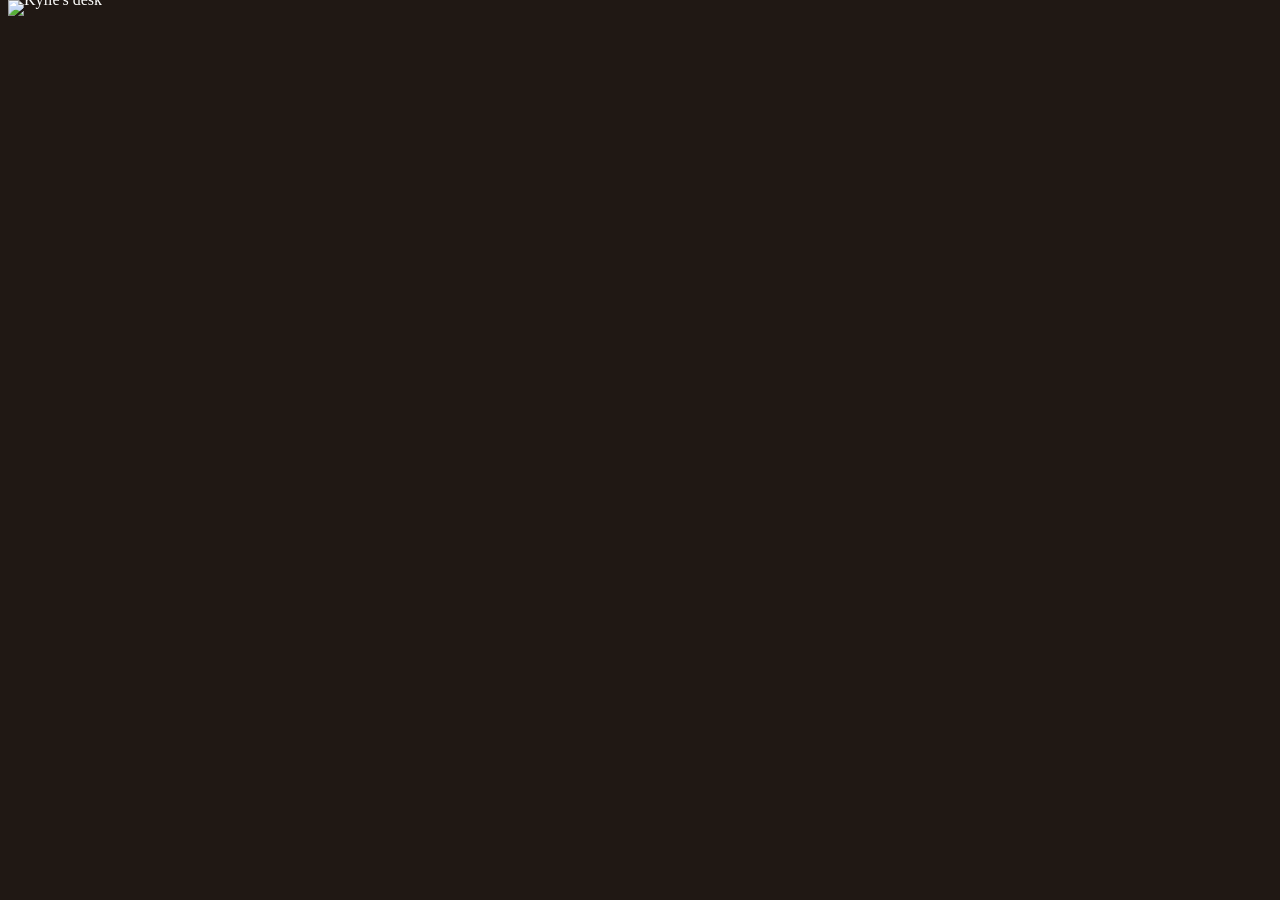
==== index.html @ 682fa947 "Add files via upload" ====
<!DOCTYPE html>
<html lang="en">
<head>
  <meta charset="UTF-8" />
  <meta name="viewport" content="width=device-width, initial-scale=1.0" />
  <title>Practical Magic — Kylie's Desk</title>
  <link rel="stylesheet" href="style.css" />
  <script src="script.js" defer></script>
</head>
  
<body>
  <main class="page">
    <div class="desk-stage" id="deskStage">
      <img
        class="desk-image"
        src="assets/desk.png"
        alt="Kylie's desk"
        draggable="false"
      />

      <!-- PHONE -->
      <button
        class="hotspot"
        data-view="phone"
        style="--x:85%; --y:48%; --w:13%; --h:19%;"
        aria-label="Open Kylie's phone"
      ></button>

      <!-- FAMILY TREE / CRUMPLED PAGE -->
      <button
        class="hotspot"
        data-view="tree"
        style="--x:44%; --y:34%; --w:10%; --h:13%;"
        aria-label="Open family tree"
      ></button>

      <!-- NOTE TO TONI -->
      <button
        class="hotspot"
        data-view="note"
        style="--x:80%; --y:63%; --w:16%; --h:26%;"
        aria-label="Read note to Toni"
      ></button>

      <!-- LETTER TO VINCENT -->
      <button
        class="hotspot"
        data-view="letterToVictor"
        style="--x:3%; --y:43%; --w:21%; --h:15%;"
        aria-label="Read letter to Vincent"
      ></button>

      <!-- LETTER TO SALLY -->
      <button
        class="hotspot"
        data-view="letterToSally"
        style="--x:57%; --y:53%; --w:21%; --h:18%;"
        aria-label="Read letter to Sally"
      ></button>

      <!-- LETTER TO GINA -->
      <button
        class="hotspot"
        data-view="letterToGina"
        style="--x:52%; --y:73%; --w:24%; --h:20%;"
        aria-label="Read letter to Gina"
      ></button>

      <!-- JOURNAL -->
      <button
        class="hotspot"
        data-view="journal"
        style="--x:10%; --y:62%; --w:24%; --h:31%;"
        aria-label="Open journal"
      ></button>

      <!-- SPELL BOOK -->
      <button
        class="hotspot"
        data-view="spellbook"
        style="--x:63%; --y:10%; --w:35%; --h:32%;"
        aria-label="Open spell book"
      ></button>

      <!-- POLAROIDS -->
      <button
        class="hotspot"
        data-view="polGina"
        style="--x:47%; --y:59%; --w:9%; --h:15%;"
        aria-label="Open Gina polaroid"
      ></button>

      <button
        class="hotspot"
        data-view="polSally"
        style="--x:70%; --y:62%; --w:9%; --h:13%;"
        aria-label="Open Sally polaroid"
      ></button>

      <button
        class="hotspot"
        data-view="polKylie"
        style="--x:9%; --y:79%; --w:9%; --h:12%;"
        aria-label="Open Kylie polaroid"
      ></button>
    </div>
  </main>

  <!-- SIMPLE IMAGE OVERLAY -->
  <div class="overlay" id="imageOverlay" hidden>
    <button class="close-button" id="closeImageOverlay" aria-label="Close">×</button>
    <img id="overlayImage" class="overlay-image" src="" alt="" />
  </div>

  <!-- INTERACTIVE PANEL OVERLAY -->
  <div class="overlay" id="panelOverlay" hidden>
    <button class="close-button" id="closePanelOverlay" aria-label="Close">×</button>
    <div id="panelContent" class="panel-content"></div>
  </div>

  
<!-- PHONE OVERLAY — NEVER REMOVED FROM DOM -->
<div class="overlay" id="phoneOverlay" hidden>

  <button
    class="close-button"
    id="closePhone"
    aria-label="Close phone"
  >
    ×
  </button>

  <div class="phone-container">
    <iframe
      id="kyliePhone"
      src="https://studio.code.org/projects/applab/cd1989c6-6893-4472-952f-232c411c578c/embed"
      width="392"
      height="620"
      style="border: 0;"
      title="Kylie's Phone"
      allow="autoplay"
    ></iframe>
  </div>

</div>

</body>
</html>
---- style.css ----
/* ==========================================
   PRACTICAL MAGIC — KYLIE'S DESK
   ========================================== */

/* GLOBAL STYLES */

:root {
  font-family: Georgia, 'Times New Roman', serif;
  color: #fdfdfc;
  background: #201814;
}

* {
  box-sizing: border-box;
}

body {
  margin: 0;
}

/* ==========================================
   HEADER
   ========================================== */

.masthead {
  max-width: 1480px;
  margin: auto;
  padding: 14px 24px;
  display: flex;
  align-items: end;
  justify-content: space-between;
  gap: 14px;
}

.masthead h1 {
  margin: 0;
  font-size: clamp(22px, 2.6vw, 36px);
  font-weight: normal;
}

.masthead p {
  color: #050505;
  font: 14px system-ui;
  margin: 0 0 5px;
}

.eyebrow {
  font: 10px system-ui;
  letter-spacing: 2.5px;
  color: #080808;
}

/* ==========================================
   MAIN DESK
   ========================================== */

main {
  max-width: 1480px;
  margin: auto;
  padding: 0 8px 20px;
}

.desk-stage {
  position: relative;
  width: 100%;
  line-height: 0;
  user-select: none;
}

.desk-image {
  display: block;
  width: 100%;
  height: auto;
}

/* Clickable desk objects */

.hotspot {
  position: absolute;
  left: var(--x);
  top: var(--y);
  width: var(--w);
  height: var(--h);
  margin: 0;
  padding: 0;
  border: 2px solid transparent;
  border-radius: 14px;
  background: transparent;
  cursor: pointer;
  line-height: normal;
  transition: background 0.18s, border 0.18s;
  z-index: 1;
}

.hotspot span {
  position: absolute;
  left: 50%;
  bottom: 100%;
  transform: translate(-50%, 4px);
  background: #201814e8;
  color: #ffffff;
  padding: 5px 9px;
  border-radius: 5px;
  white-space: nowrap;
  opacity: 0;
  pointer-events: none;
  font: 12px system-ui;
}

.hotspot:hover span,
.hotspot:focus-visible span {

}

.hotspot:hover,
.hotspot:focus-visible {

}

.show-hotspots .hotspot {
  background: #ffcc0040;
  border: 2px dashed #ffffff;
}

/* Instructions */

.hint {
  font: 12px system-ui;
  color: #080807;
  margin: 12px 8px;
}

kbd {
  background: #59453d;
  padding: 2px 6px;
  border-radius: 4px;
}

/* ==========================================
   POPUP OVERLAYS
   ========================================== */

.overlay {
  position: fixed;
  inset: 0;
  background: rgba(0, 0, 0, 0.55);
  display: flex;
  align-items: center;
  justify-content: center;
  z-index: 999;
}

.overlay[hidden] {
  display: none;
}

/* Floating letters, notes, and Polaroids */

.overlay-image {
  display: block;
  max-width: 85vw;
  max-height: 90vh;
  width: auto;
  height: auto;
  object-fit: contain;
  filter: drop-shadow(0 12px 25px rgba(0, 0, 0, 0.35));
}

/* Interactive panels */

.panel-content {
  width: 85vw;
  max-width: 1100px;
  height: 85vh;
  background: #ffffff;
  color: #2c241e;
  border-radius: 16px;
  overflow: auto;
  padding: 24px;
}

/* Close button */

.close-button {
  position: fixed;
  top: 16px;
  right: 16px;
  z-index: 1000;
  width: 40px;
  height: 40px;
  border: none;
  border-radius: 50%;
  background: rgba(0, 0, 0, 0.8);
  color: white;
  font-size: 24px;
  cursor: pointer;
}

/* ==========================================
   GENERAL INTERACTIVE CONTENT
   ========================================== */

.note-panel {
  max-width: 680px;
  margin: auto;
  padding: 22px;
  background: #ffffff;
  border: 1px solid #ffffff;
  line-height: 1.65;
}

.note-panel h3 {
  margin-top: 0;
}

.placeholder {
  margin: 20px auto;
  max-width: 620px;
  font: 15px/1.7 system-ui;
}

.placeholder code {
  background: #f6f3ef;
  padding: 2px 4px;
}

.footnote {
  font: 12px/1.6 system-ui;
  color: #796451;
}

.primary {
  cursor: pointer;
  border: none;
  background: #594333;
  color: white;
  padding: 11px 17px;
  border-radius: 8px;
  font: 14px system-ui;
}

.secondary {
  cursor: pointer;
  border: 1px solid #ffffff;
  background: #ffffff;
  color: #49392b;
  padding: 9px 14px;
  border-radius: 8px;
  font: 13px system-ui;
}

/* ==========================================
   FAMILY TREE PANEL
   ========================================== */

.family-tree-panel {
  width: 100%;
  min-width: 0;
}

.family-tree-panel h2 {
  margin: 0 0 8px;
  text-align: center;
  font-weight: normal;
  font-size: 26px;
}

.family-tree-panel p {
  font: 13px/1.5 system-ui;
  color: #6e5e50;
  text-align: center;
  margin: 0 0 20px;
}

/* Tree on left, portraits on right */

.family-tree-layout {
  display: grid;
  grid-template-columns: minmax(0, 3fr) 150px;
  gap: 20px;
  align-items: start;
  width: 100%;
}

/* Vertical family tree */

.tree-board {
  position: relative;
  width: 100%;
  max-width: 600px;
  min-width: 0;
  margin: 0 auto;
}

.tree-background {
  display: block;
  width: 100%;
  height: auto;
  pointer-events: none;
  user-select: none;
}

/* ==========================================
   FAMILY TREE DROP ZONES
   ========================================== */

.tree-slot {
  position: absolute;
  width: 14%;
  aspect-ratio: 1 / 1.25;
  transform: translate(-50%, -50%);
  border: 2px solid transparent;
  border-radius: 6px;
  background: transparent;
  display: flex;
  align-items: center;
  justify-content: center;
}

.tree-slot:hover,
.tree-slot.drag-over {
  border: 2px dashed rgba(90, 65, 45, 0.6);
  background: rgba(255, 255, 255, 0.25);
}

/* ==========================================
   DRAGGABLE FAMILY PORTRAITS
   ========================================== */

.portrait-card {
  cursor: grab;
  user-select: none;
}

.portrait-card:active {
  cursor: grabbing;
}

.portrait-card img {
  display: block;
  width: 100%;
  height: auto;
  pointer-events: none;
}

/* Portraits placed on family tree */

.tree-slot .portrait-card {
  width: 100%;
  height: 100%;
}

.tree-slot .portrait-card img {
  width: 100%;
  height: 100%;
  object-fit: contain;
}

/* ==========================================
   PORTRAIT SIDEBAR
   ========================================== */

.portrait-bank {
  display: flex;
  flex-direction: column;
  align-items: center;
  gap: 12px;

  width: 150px;
  max-height: 70vh;

  padding: 12px;
  overflow-y: auto;

  border: 1px solid #dbd7d2;
  border-radius: 10px;
  background: #f7f7f7;
}

.portrait-bank .portrait-card {
  width: 110px;
  flex-shrink: 0;
}

/* Optional scrollbar styling */

.portrait-bank::-webkit-scrollbar {
  width: 6px;
}

.portrait-bank::-webkit-scrollbar-track {
  background: #f8f7f7;
  border-radius: 10px;
}

.portrait-bank::-webkit-scrollbar-thumb {
  background: #f2f2f2;
  border-radius: 10px;
}

/* ==========================================
   EMBEDDED APP LAB PHONE
   ========================================== */

#phoneOverlay {
  position: fixed;
  inset: 0;
  z-index: 1000;
  background: rgba(0, 0, 0, 0.65);

  display: flex;
  align-items: center;
  justify-content: center;
}

#phoneOverlay[hidden] {
  display: none;
}

.phone-container {
  width: 392px;
  max-width: 95vw;
  height: min(620px, 90vh);

  display: flex;
  justify-content: center;
  align-items: center;
}

.phone-container iframe {
  width: 100%;
  height: 100%;
  border: none;
  border-radius: 16px;
}

/* ==========================================
   RESPONSIVE LAYOUT
   ========================================== */

@media (max-width: 700px) {

  /* Header */

  .masthead {
    align-items: start;
    flex-direction: column;
  }

  /* Desk remains large enough to inspect */

  .desk-stage {
    min-width: 600px;
  }

  main {
    overflow-x: auto;
  }

  /* Interactive panel */

  .panel-content {
    width: 95vw;
    height: 90vh;
    padding: 12px;
  }

  /* Keep portraits BESIDE the tree */

  .family-tree-layout {
    grid-template-columns: minmax(0, 1fr) 100px;
    gap: 10px;
  }

  .portrait-bank {
    width: 100px;
    padding: 6px;
    gap: 8px;
  }

  .portrait-bank .portrait-card {
    width: 80px;
  }

  .family-tree-panel h2 {
    font-size: 21px;
  }

  .family-tree-panel p {
    font-size: 11px;
  }

  /* Smaller phone screens */

  .phone-container {
    max-width: 95vw;
    height: min(620px, 90vh);
  }
}
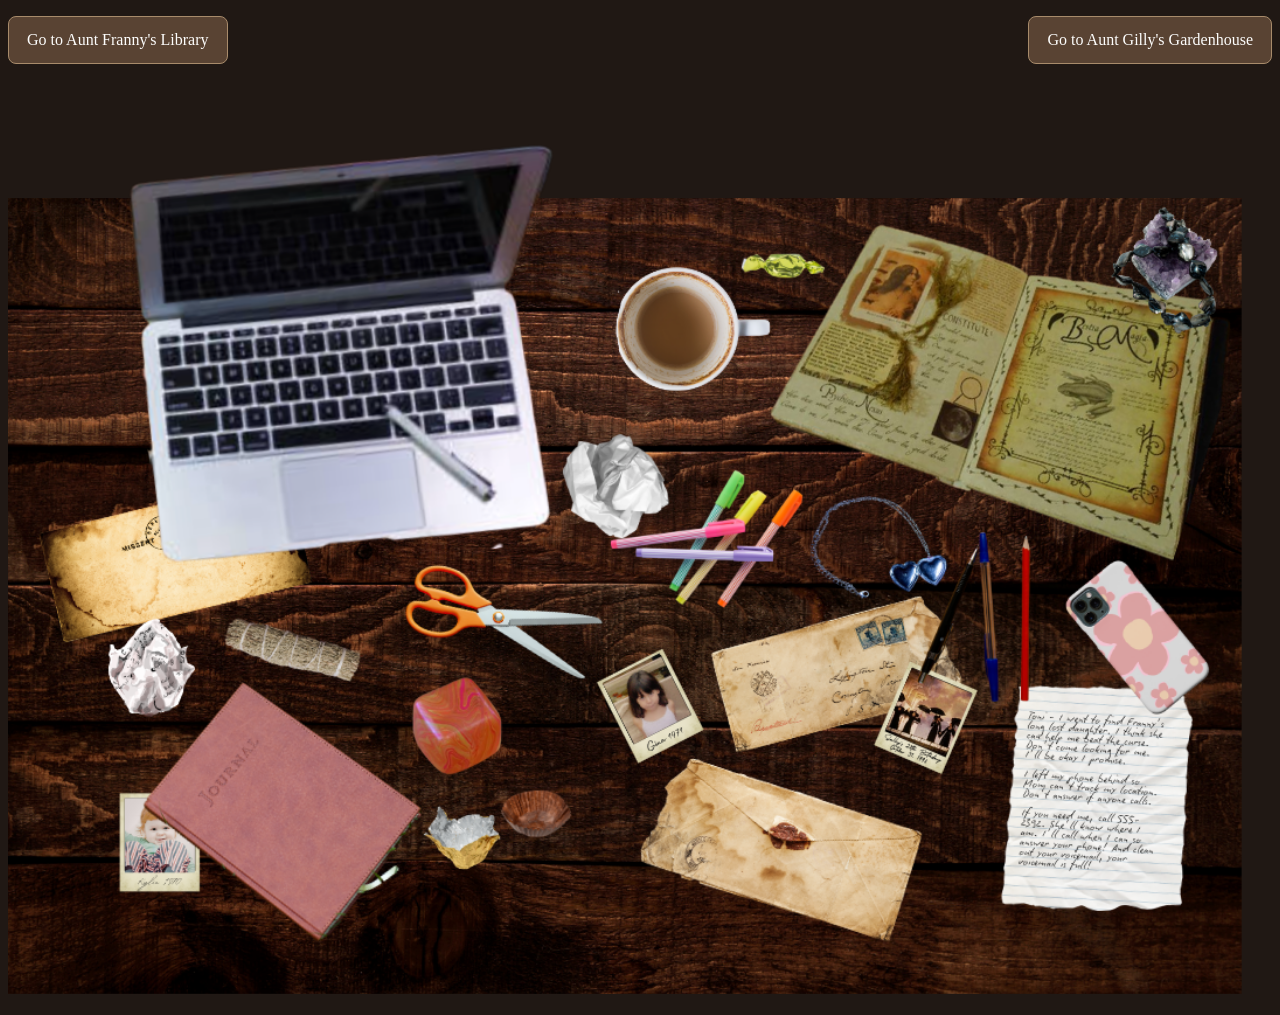
==== commit d816d654: "Adding Library Assets Again" ====
--- a/index.html
+++ b/index.html
@@ -9,6 +9,10 @@
 </head>
   
 <body>
+  <nav class="room-navigation" aria-label="Explore the house">
+    <a class="room-link" href="library.html">Go to Aunt Franny's Library</a>
+    <a class="room-link" href="gardenhouse.html">Go to Aunt Gilly's Gardenhouse</a>
+  </nav>
   <main class="page">
     <div class="desk-stage" id="deskStage">
       <img
@@ -145,4 +149,4 @@
 </div>
 
 </body>
-</html>+</html>
--- a/style.css
+++ b/style.css
@@ -17,6 +17,38 @@
 
 body {
   margin: 0;
+}
+
+.room-navigation {
+  display: flex;
+  justify-content: space-between;
+  gap: 16px;
+  max-width: 1480px;
+  margin: auto;
+  padding: 16px 8px;
+}
+
+.room-link {
+  display: inline-flex;
+  align-items: center;
+  justify-content: center;
+  padding: 12px 18px;
+  border: 1px solid #a88b6b;
+  border-radius: 8px;
+  background: #594333;
+  color: #fdfdfc;
+  text-align: center;
+  text-decoration: none;
+  line-height: 1.4;
+}
+
+.room-link:hover {
+  background: #70543f;
+}
+
+.room-link:focus-visible {
+  outline: 2px solid #fdfdfc;
+  outline-offset: 4px;
 }
 
 /* ==========================================
@@ -182,6 +214,12 @@
 
 /* Close button */
 
+.panel-content:has(.family-tree-panel) {
+  width: 95vw;
+  max-width: 1250px;
+  height: 94vh;
+}
+
 .close-button {
   position: fixed;
   top: 16px;
@@ -288,7 +326,7 @@
 .tree-board {
   position: relative;
   width: 100%;
-  max-width: 600px;
+  max-width: 850px;
   min-width: 0;
   margin: 0 auto;
 }
@@ -307,8 +345,8 @@
 
 .tree-slot {
   position: absolute;
-  width: 14%;
-  aspect-ratio: 1 / 1.25;
+  width: 10.5%;
+  height: 13%;
   transform: translate(-50%, -50%);
   border: 2px solid transparent;
   border-radius: 6px;
@@ -379,7 +417,7 @@
 }
 
 .portrait-bank .portrait-card {
-  width: 110px;
+  width: 95px;
   flex-shrink: 0;
 }
 
@@ -480,7 +518,7 @@
   }
 
   .portrait-bank .portrait-card {
-    width: 80px;
+    width: 70px;
   }
 
   .family-tree-panel h2 {
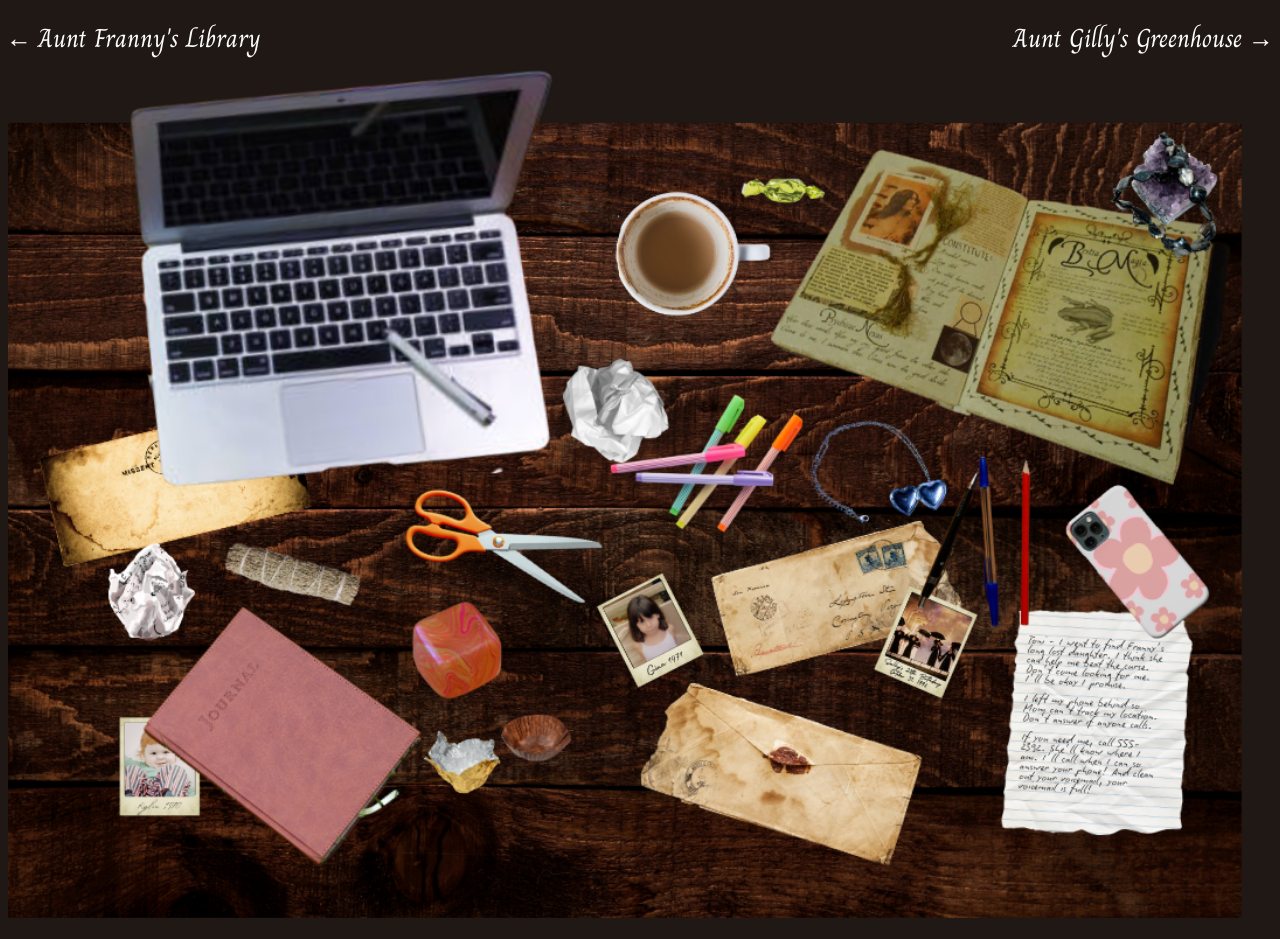
==== commit adb2318e: "Added all the remaining files" ====
--- a/index.html
+++ b/index.html
@@ -4,14 +4,17 @@
   <meta charset="UTF-8" />
   <meta name="viewport" content="width=device-width, initial-scale=1.0" />
   <title>Practical Magic — Kylie's Desk</title>
+  <link rel="preconnect" href="https://fonts.googleapis.com" />
+  <link rel="preconnect" href="https://fonts.gstatic.com" crossorigin />
+  <link href="https://fonts.googleapis.com/css2?family=Charm&display=swap" rel="stylesheet" />
   <link rel="stylesheet" href="style.css" />
   <script src="script.js" defer></script>
 </head>
   
 <body>
   <nav class="room-navigation" aria-label="Explore the house">
-    <a class="room-link" href="library.html">Go to Aunt Franny's Library</a>
-    <a class="room-link" href="gardenhouse.html">Go to Aunt Gilly's Gardenhouse</a>
+    <a class="room-link" href="library.html"><span aria-hidden="true">←</span> Aunt Franny's Library</a>
+    <a class="room-link" href="potion.html">Aunt Gilly's Greenhouse <span aria-hidden="true">→</span></a>
   </nav>
   <main class="page">
     <div class="desk-stage" id="deskStage">
--- a/style.css
+++ b/style.css
@@ -20,30 +20,38 @@
 }
 
 .room-navigation {
+  position: relative;
+  top: 24px;
+  z-index: 2;
   display: flex;
   justify-content: space-between;
   gap: 16px;
   max-width: 1480px;
   margin: auto;
-  padding: 16px 8px;
+  padding: 0 8px;
+}
+
+.room-navigation + .page {
+  margin-top: -24px;
 }
 
 .room-link {
   display: inline-flex;
   align-items: center;
   justify-content: center;
-  padding: 12px 18px;
-  border: 1px solid #a88b6b;
-  border-radius: 8px;
-  background: #594333;
+  gap: 8px;
+  padding: 0;
+  font-family: 'Charm', cursive;
+  font-size: clamp(18px, 2.4vw, 26px);
   color: #fdfdfc;
   text-align: center;
   text-decoration: none;
-  line-height: 1.4;
+  line-height: 1.1;
 }
 
 .room-link:hover {
-  background: #70543f;
+  text-decoration: underline;
+  text-underline-offset: 5px;
 }
 
 .room-link:focus-visible {
